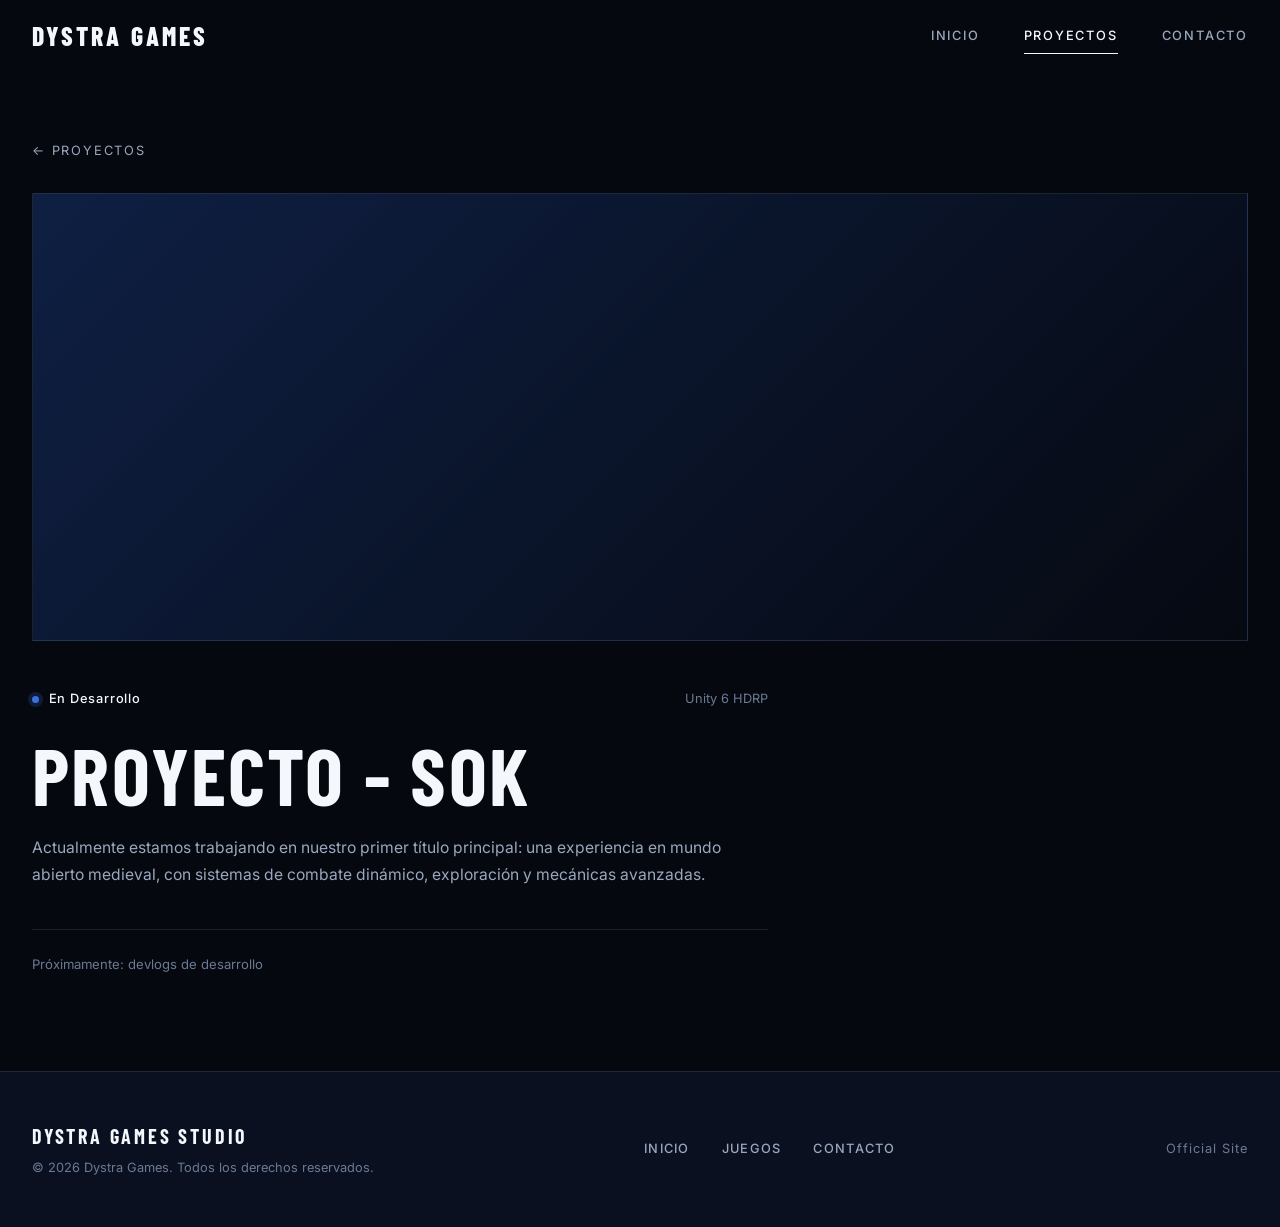
==== Proyectos/index.html @ c967970a "reorden de archivos" ====
<!DOCTYPE html>
<html lang="es">
<head>
    <meta charset="UTF-8">
    <meta name="viewport" content="width=device-width, initial-scale=1.0">
    <title>Proyecto - SOK | Dystra Games</title>
    <meta name="description" content="Proyecto - SOK: experiencia en mundo abierto medieval con combate dinámico y exploración, en desarrollo por Dystra Games.">
    <meta name="theme-color" content="#05080f">
    <link rel="canonical" href="https://dystragames.com/proyectos/sok/">
    <link rel="icon" href="/favicon.svg" type="image/svg+xml">
    <link rel="preconnect" href="https://fonts.googleapis.com">
    <link rel="preconnect" href="https://fonts.gstatic.com" crossorigin>
    <link href="https://fonts.googleapis.com/css2?family=Barlow+Condensed:wght@500;600;700;800&family=Inter:wght@400;500;600&display=swap" rel="stylesheet">
    <link rel="stylesheet" href="/styles.css">
</head>
<body data-pagina="proyectos" data-proyecto="sok">

    <div id="layout-header"></div>

    <main>
        <section class="section-container interior">
            <a class="back-link" href="/proyectos/">&larr; Proyectos</a>
            <!-- script.js busca el proyecto con el id de data-proyecto y lo dibuja aquí -->
            <div id="detalle-proyecto" class="detail"></div>
        </section>
    </main>

    <div id="layout-footer"></div>

    <script src="/script.js"></script>
</body>
</html>
---- styles.css ----
/* Dystra Games - Estilos globales */

:root {
    --bg: #05080f;
    --bg-soft: #0a1020;
    --surface: #0d1526;
    --line: rgba(148, 163, 184, 0.16);
    --line-strong: rgba(148, 163, 184, 0.32);
    --text: #f4f7fb;
    --text-muted: #9aa8bd;
    --text-dim: #6b7a93;
    --blue: #3b6fe0;
    --font-display: "Barlow Condensed", "Arial Narrow", Impact, sans-serif;
    --font-body: "Inter", system-ui, -apple-system, "Segoe UI", sans-serif;
    --header-h: 4.5rem;
}

*, *::before, *::after { box-sizing: border-box; }

html {
    scroll-behavior: smooth;
    scroll-padding-top: var(--header-h);
}

body {
    margin: 0;
    min-height: 100vh;
    display: flex;
    flex-direction: column;
    background-color: var(--bg);
    color: var(--text);
    font-family: var(--font-body);
    font-size: 1rem;
    line-height: 1.6;
    -webkit-font-smoothing: antialiased;
}

main { flex-grow: 1; }

a { color: inherit; text-decoration: none; }

:focus-visible {
    outline: 2px solid var(--blue);
    outline-offset: 3px;
}

/* 1. Header & Navegación Principal */
.header-main {
    position: sticky;
    top: 0;
    z-index: 40;
    background-color: transparent;
    border-bottom: 1px solid transparent;
    transition: background-color 0.3s ease, border-color 0.3s ease, backdrop-filter 0.3s ease;
}

.header-main.scrolled {
    background-color: rgba(5, 8, 15, 0.86);
    border-bottom-color: var(--line);
    backdrop-filter: blur(14px);
    -webkit-backdrop-filter: blur(14px);
}

.header-container {
    width: 100%;
    max-width: 90rem;
    height: var(--header-h);
    margin: 0 auto;
    padding: 0 2rem;
    display: flex;
    justify-content: space-between;
    align-items: center;
}

.logo-text {
    font-family: var(--font-display);
    font-size: 1.6rem;
    font-weight: 800;
    letter-spacing: 0.12em;
    text-transform: uppercase;
    color: var(--text);
    line-height: 1;
}

.nav-desktop {
    display: none;
    gap: 2.75rem;
}

.nav-desktop a {
    position: relative;
    padding: 0.5rem 0;
    font-size: 0.8rem;
    font-weight: 500;
    letter-spacing: 0.14em;
    text-transform: uppercase;
    color: var(--text-muted);
    transition: color 0.2s ease;
}

.nav-desktop a::after {
    content: "";
    position: absolute;
    left: 0;
    bottom: 0;
    width: 100%;
    height: 1px;
    background: var(--text);
    transform: scaleX(0);
    transform-origin: left;
    transition: transform 0.25s ease;
}

.nav-desktop a:hover { color: var(--text); }
.nav-desktop a:hover::after { transform: scaleX(1); }

.btn-hamburger {
    color: var(--text);
    background: transparent;
    border: none;
    cursor: pointer;
    padding: 0.5rem;
    display: flex;
}

@media (min-width: 768px) {
    .nav-desktop { display: flex; }
    .btn-hamburger { display: none; }
}

/* 2. Menú Lateral (Drawer) */
.menu-overlay {
    position: fixed;
    inset: 0;
    background-color: rgba(0, 0, 0, 0.7);
    backdrop-filter: blur(4px);
    z-index: 50;
    opacity: 0;
    pointer-events: none;
    transition: opacity 0.3s ease;
}

.menu-overlay.active {
    opacity: 1;
    pointer-events: auto;
}

.sidebar-drawer {
    position: fixed;
    top: 0;
    right: 0;
    width: 80vw;
    max-width: 320px;
    height: 100%;
    background-color: var(--bg-soft);
    border-left: 1px solid var(--line);
    z-index: 60;
    transform: translateX(100%);
    transition: transform 0.35s cubic-bezier(0.4, 0, 0.2, 1);
    display: flex;
    flex-direction: column;
    padding: 1.5rem;
    visibility: hidden;
}

.sidebar-drawer.active {
    transform: translateX(0);
    visibility: visible;
}

.sidebar-header {
    display: flex;
    justify-content: space-between;
    align-items: center;
    padding-bottom: 1.5rem;
    border-bottom: 1px solid var(--line);
}

.btn-close {
    background: transparent;
    border: none;
    color: var(--text-muted);
    font-size: 2rem;
    cursor: pointer;
    line-height: 1;
    padding: 0 0.25rem;
    transition: color 0.2s ease;
}

.btn-close:hover { color: var(--text); }

.sidebar-nav {
    display: flex;
    flex-direction: column;
    margin-top: 1rem;
}

.sidebar-link {
    padding: 1.1rem 0;
    border-bottom: 1px solid var(--line);
    font-family: var(--font-display);
    font-size: 1.6rem;
    font-weight: 600;
    letter-spacing: 0.08em;
    text-transform: uppercase;
    color: var(--text-muted);
    transition: color 0.2s ease, padding-left 0.2s ease;
}

.sidebar-link:hover {
    color: var(--text);
    padding-left: 0.5rem;
}

/* 3. Hero */
.hero {
    position: relative;
    display: flex;
    align-items: flex-end;
    min-height: calc(100vh - var(--header-h));
    min-height: calc(100svh - var(--header-h));
    margin-top: calc(var(--header-h) * -1);
    padding: calc(var(--header-h) + 3rem) 2rem 5rem;
    overflow: hidden;
    border-bottom: 1px solid var(--line);
}

/* Reemplazar con imagen o video: background-image / <video> dentro de este contenedor */
.hero-media {
    position: absolute;
    inset: 0;
    background:
        linear-gradient(to top, var(--bg) 0%, rgba(5, 8, 15, 0.35) 55%, rgba(5, 8, 15, 0.7) 100%),
        radial-gradient(ellipse 80% 60% at 70% 20%, #0f2a5c 0%, transparent 70%),
        var(--bg-soft);
    background-size: cover;
    background-position: center;
}

.hero-media video,
.hero-media img {
    width: 100%;
    height: 100%;
    object-fit: cover;
}

.hero-content {
    position: relative;
    width: 100%;
    max-width: 90rem;
    margin: 0 auto;
    animation: entrada 0.9s cubic-bezier(0.2, 0.6, 0.2, 1) both;
}

.hero-title {
    margin: 0 0 1.75rem;
    font-family: var(--font-display);
    font-size: clamp(4rem, 15vw, 12rem);
    font-weight: 800;
    line-height: 0.86;
    letter-spacing: 0.01em;
    text-transform: uppercase;
    color: var(--text);
}

.hero-description {
    max-width: 34rem;
    margin: 0;
    padding-left: 1.25rem;
    border-left: 2px solid var(--blue);
    font-size: 1.05rem;
    color: var(--text-muted);
    line-height: 1.7;
}

.hero-description strong {
    color: var(--text);
    font-weight: 600;
}

@keyframes entrada {
    from { opacity: 0; transform: translateY(24px); }
    to   { opacity: 1; transform: translateY(0); }
}

/* 4. Secciones */
.section-container {
    width: 100%;
    max-width: 90rem;
    margin: 0 auto;
    padding: 6rem 2rem;
}

.section-header {
    display: flex;
    flex-wrap: wrap;
    justify-content: space-between;
    align-items: baseline;
    gap: 0.75rem;
    margin-bottom: 3rem;
    padding-bottom: 1.25rem;
    border-bottom: 1px solid var(--line-strong);
}

.section-header h2 {
    margin: 0;
    font-family: var(--font-display);
    font-size: clamp(2.25rem, 5vw, 3.5rem);
    font-weight: 700;
    line-height: 1;
    letter-spacing: 0.04em;
    text-transform: uppercase;
    color: var(--text);
}

.section-header span {
    font-size: 0.8rem;
    letter-spacing: 0.08em;
    color: var(--text-dim);
}

.projects-list {
    display: flex;
    flex-direction: column;
    gap: 2.5rem;
    width: 100%;
}

/* 5. Tarjeta de proyecto */
.project-card {
    display: grid;
    grid-template-columns: 1fr;
    background-color: var(--surface);
    border: 1px solid var(--line);
    overflow: hidden;
    transition: border-color 0.3s ease;
}

.project-card:hover { border-color: var(--line-strong); }

/* Espacio reservado para imagen / video / tráiler del juego */
.project-media {
    position: relative;
    aspect-ratio: 16 / 9;
    background:
        linear-gradient(135deg, rgba(20, 50, 110, 0.45), rgba(5, 8, 15, 0.9)),
        var(--bg-soft);
    overflow: hidden;
}

.project-media img,
.project-media video {
    width: 100%;
    height: 100%;
    object-fit: cover;
    transition: transform 0.7s ease;
}

.project-card:hover .project-media img,
.project-card:hover .project-media video {
    transform: scale(1.03);
}

.project-body {
    display: flex;
    flex-direction: column;
    justify-content: space-between;
    gap: 2.5rem;
    padding: 2rem;
}

.project-meta {
    display: flex;
    justify-content: space-between;
    align-items: center;
    gap: 1rem;
    margin-bottom: 1.5rem;
    font-size: 0.8rem;
}

.project-status {
    display: inline-flex;
    align-items: center;
    gap: 0.6rem;
    font-weight: 500;
    letter-spacing: 0.06em;
    color: var(--text);
}

.project-status::before {
    content: "";
    width: 7px;
    height: 7px;
    border-radius: 50%;
    background: var(--blue);
    box-shadow: 0 0 0 4px rgba(59, 111, 224, 0.2);
}

.project-engine { color: var(--text-dim); }

.project-title {
    margin: 0 0 1.25rem;
    font-family: var(--font-display);
    font-size: clamp(2.25rem, 4vw, 3.25rem);
    font-weight: 700;
    line-height: 1;
    letter-spacing: 0.03em;
    text-transform: uppercase;
    color: var(--text);
}

.project-text {
    margin: 0;
    max-width: 38rem;
    color: var(--text-muted);
    font-size: 0.98rem;
    line-height: 1.75;
}

.project-footer {
    display: flex;
    flex-direction: column;
    align-items: flex-start;
    gap: 1.25rem;
    padding-top: 1.5rem;
    border-top: 1px solid var(--line);
}

.project-note {
    font-size: 0.82rem;
    color: var(--text-dim);
}

.project-btn {
    padding: 0.85rem 2rem;
    background: var(--text);
    color: var(--bg);
    border: 1px solid var(--text);
    font-family: var(--font-body);
    font-size: 0.75rem;
    font-weight: 600;
    letter-spacing: 0.16em;
    text-transform: uppercase;
    cursor: pointer;
    transition: background-color 0.25s ease, color 0.25s ease;
}

.project-btn:hover {
    background: transparent;
    color: var(--text);
}

@media (min-width: 900px) {
    .project-card { grid-template-columns: 1.15fr 1fr; }
    .project-media { aspect-ratio: auto; min-height: 28rem; }
    .project-body { padding: 3rem; }
    .project-footer {
        flex-direction: row;
        justify-content: space-between;
        align-items: center;
    }
}

/* 6. Pie de página */
.footer-main {
    border-top: 1px solid var(--line);
    background-color: var(--bg-soft);
}

.footer-container {
    width: 100%;
    max-width: 90rem;
    margin: 0 auto;
    padding: 3rem 2rem;
    display: flex;
    flex-direction: column;
    gap: 2rem;
    align-items: center;
    text-align: center;
    font-size: 0.8rem;
    color: var(--text-dim);
}

.footer-brand span {
    font-family: var(--font-display);
    font-size: 1.25rem;
    font-weight: 700;
    letter-spacing: 0.14em;
    text-transform: uppercase;
    color: var(--text);
}

.footer-brand p { margin: 0.4rem 0 0; }

.footer-nav {
    display: flex;
    gap: 2rem;
    font-weight: 500;
    letter-spacing: 0.1em;
    text-transform: uppercase;
    color: var(--text-muted);
}

.footer-nav a { transition: color 0.2s ease; }
.footer-nav a:hover { color: var(--text); }

.footer-info { letter-spacing: 0.08em; }

@media (min-width: 768px) {
    .footer-container {
        flex-direction: row;
        justify-content: space-between;
        text-align: left;
    }
}

/* Accesibilidad: respetar preferencia de menos movimiento */
@media (prefers-reduced-motion: reduce) {
    html { scroll-behavior: auto; }
    *, *::before, *::after {
        animation: none !important;
        transition: none !important;
    }
}

/* 7. Páginas interiores (Proyectos y detalle) */
.nav-desktop a[aria-current="page"] { color: var(--text); }
.nav-desktop a[aria-current="page"]::after { transform: scaleX(1); }
.sidebar-link[aria-current="page"] { color: var(--text); }

.section-header h1 {
    margin: 0;
    font-family: var(--font-display);
    font-size: clamp(2.25rem, 5vw, 3.5rem);
    font-weight: 700;
    line-height: 1;
    letter-spacing: 0.04em;
    text-transform: uppercase;
    color: var(--text);
}

.interior { padding-top: 4rem; }

a.project-btn { display: inline-block; text-align: center; }

.back-link {
    display: inline-block;
    margin-bottom: 2rem;
    font-size: 0.8rem;
    letter-spacing: 0.14em;
    text-transform: uppercase;
    color: var(--text-muted);
    transition: color 0.2s ease;
}
.back-link:hover { color: var(--text); }

.detail { display: grid; gap: 3rem; }
.detail .project-media { border: 1px solid var(--line); }
.detail-body { max-width: 46rem; }
.detail-body .project-title { font-size: clamp(2.75rem, 7vw, 5rem); }
.detail-body .project-text { max-width: none; }
.detail-body .project-footer { margin-top: 2.5rem; }
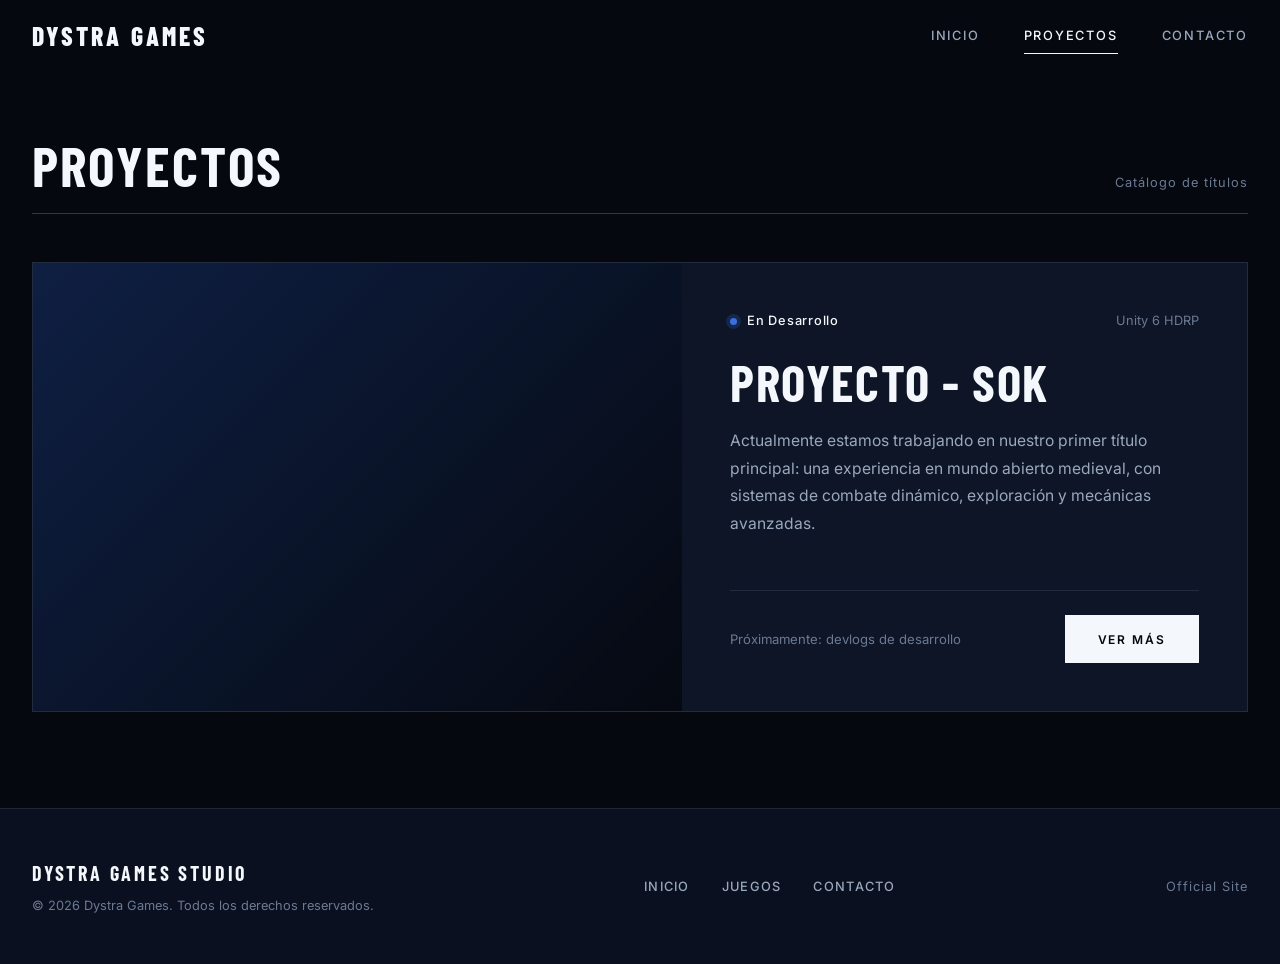
==== commit c16fd9dc: "ajuste" ====
--- a/Proyectos/index.html
+++ b/Proyectos/index.html
@@ -3,25 +3,27 @@
 <head>
     <meta charset="UTF-8">
     <meta name="viewport" content="width=device-width, initial-scale=1.0">
-    <title>Proyecto - SOK | Dystra Games</title>
-    <meta name="description" content="Proyecto - SOK: experiencia en mundo abierto medieval con combate dinámico y exploración, en desarrollo por Dystra Games.">
+    <title>Proyectos | Dystra Games</title>
+    <meta name="description" content="Sitio oficial de Dystra Games. Estudio enfocado en el desarrollo de videojuegos de aventura y mundo abierto.">
     <meta name="theme-color" content="#05080f">
-    <link rel="canonical" href="https://dystragames.com/proyectos/sok/">
+    <link rel="canonical" href="https://dystragames.com/proyectos/">
     <link rel="icon" href="/favicon.svg" type="image/svg+xml">
     <link rel="preconnect" href="https://fonts.googleapis.com">
     <link rel="preconnect" href="https://fonts.gstatic.com" crossorigin>
     <link href="https://fonts.googleapis.com/css2?family=Barlow+Condensed:wght@500;600;700;800&family=Inter:wght@400;500;600&display=swap" rel="stylesheet">
     <link rel="stylesheet" href="/styles.css">
 </head>
-<body data-pagina="proyectos" data-proyecto="sok">
+<body data-pagina="proyectos">
 
     <div id="layout-header"></div>
 
     <main>
         <section class="section-container interior">
-            <a class="back-link" href="/proyectos/">&larr; Proyectos</a>
-            <!-- script.js busca el proyecto con el id de data-proyecto y lo dibuja aquí -->
-            <div id="detalle-proyecto" class="detail"></div>
+            <div class="section-header">
+                <h1>Proyectos</h1>
+                <span>Catálogo de títulos</span>
+            </div>
+            <div id="contenedor-proyectos" class="projects-list"></div>
         </section>
     </main>
 
